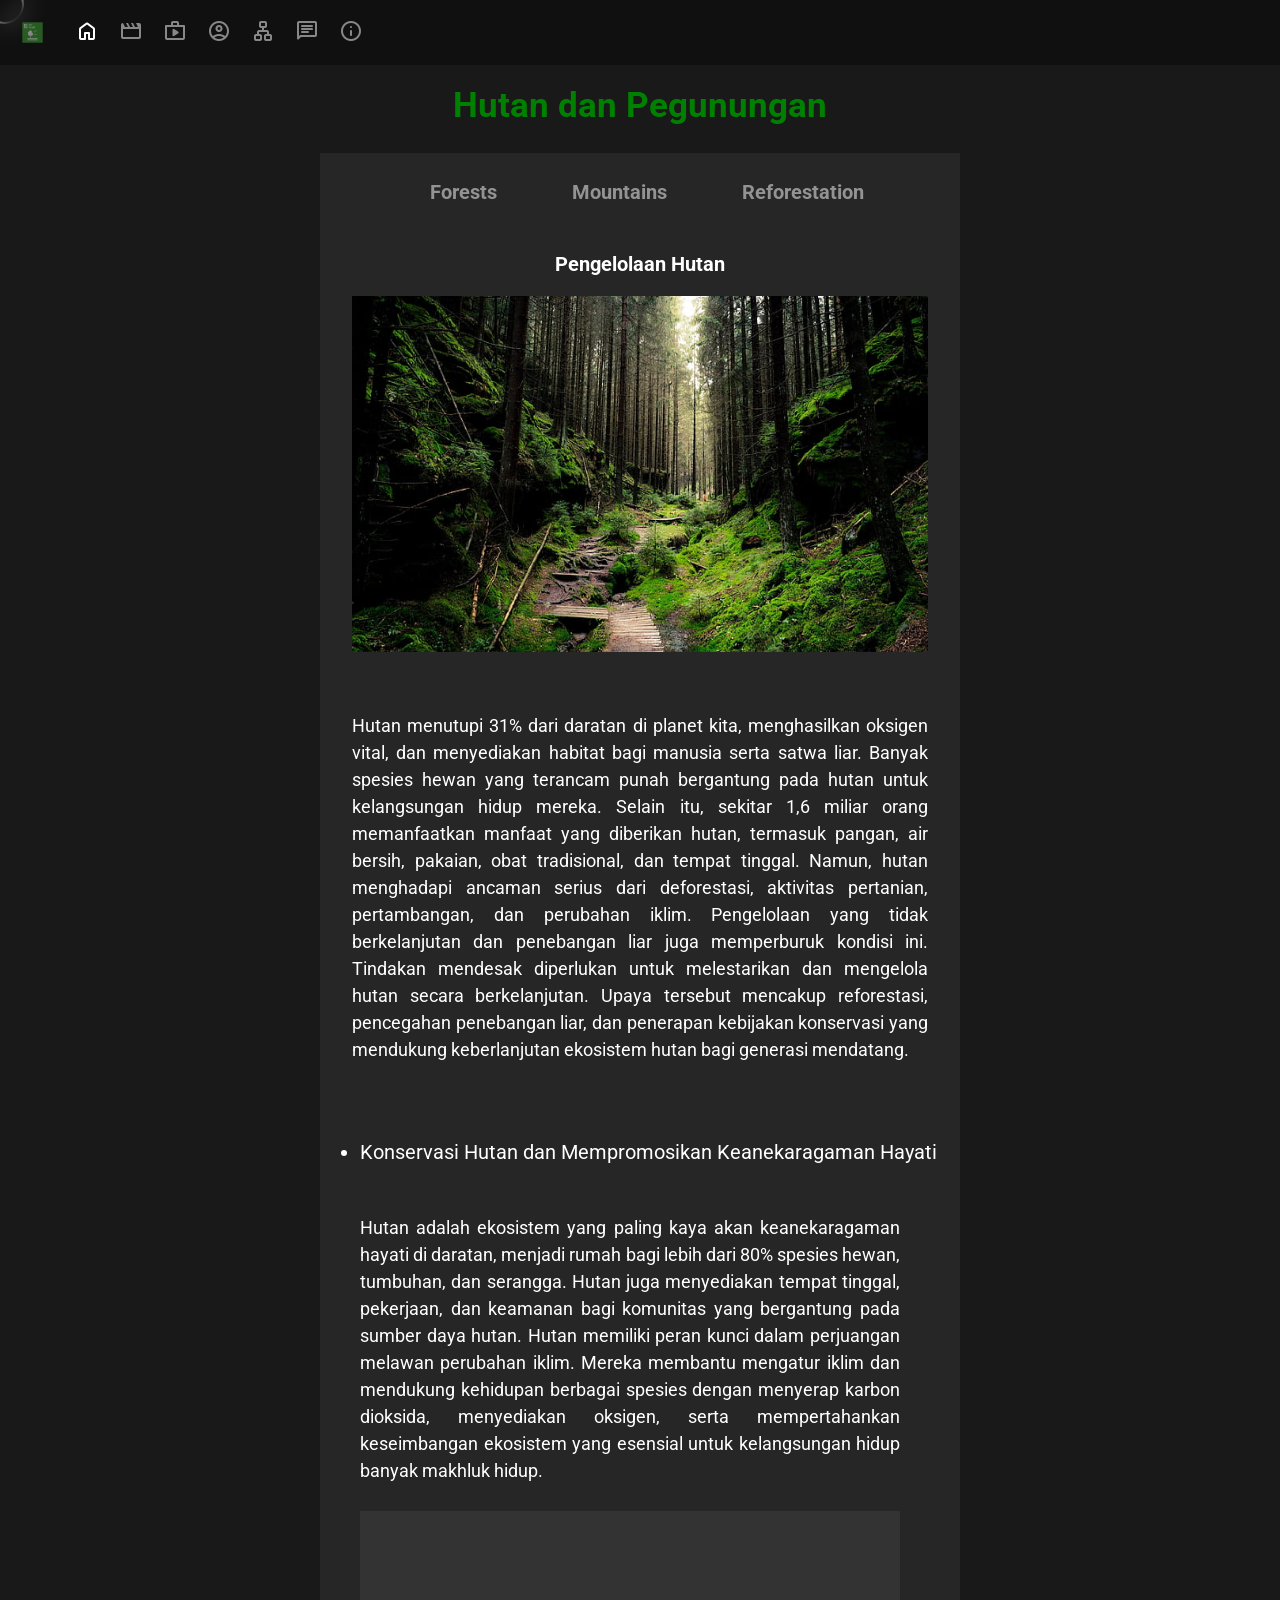
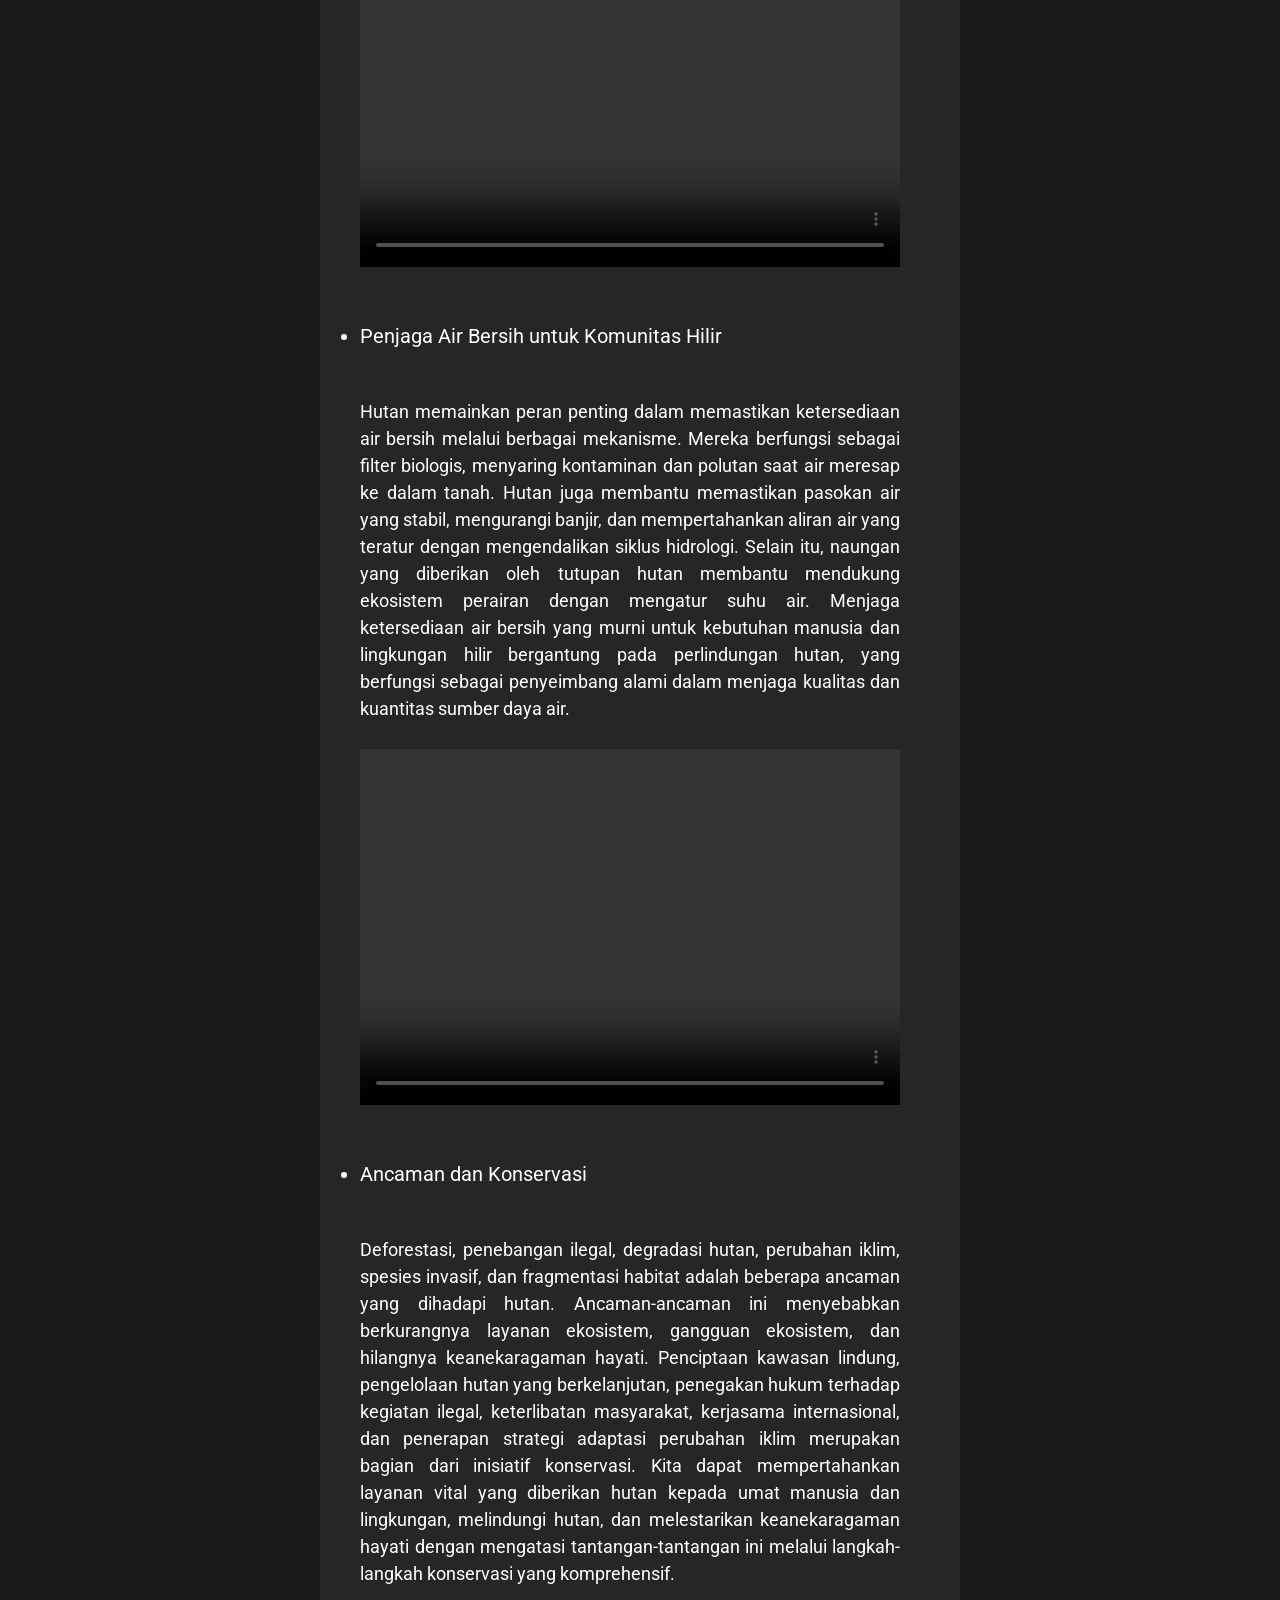
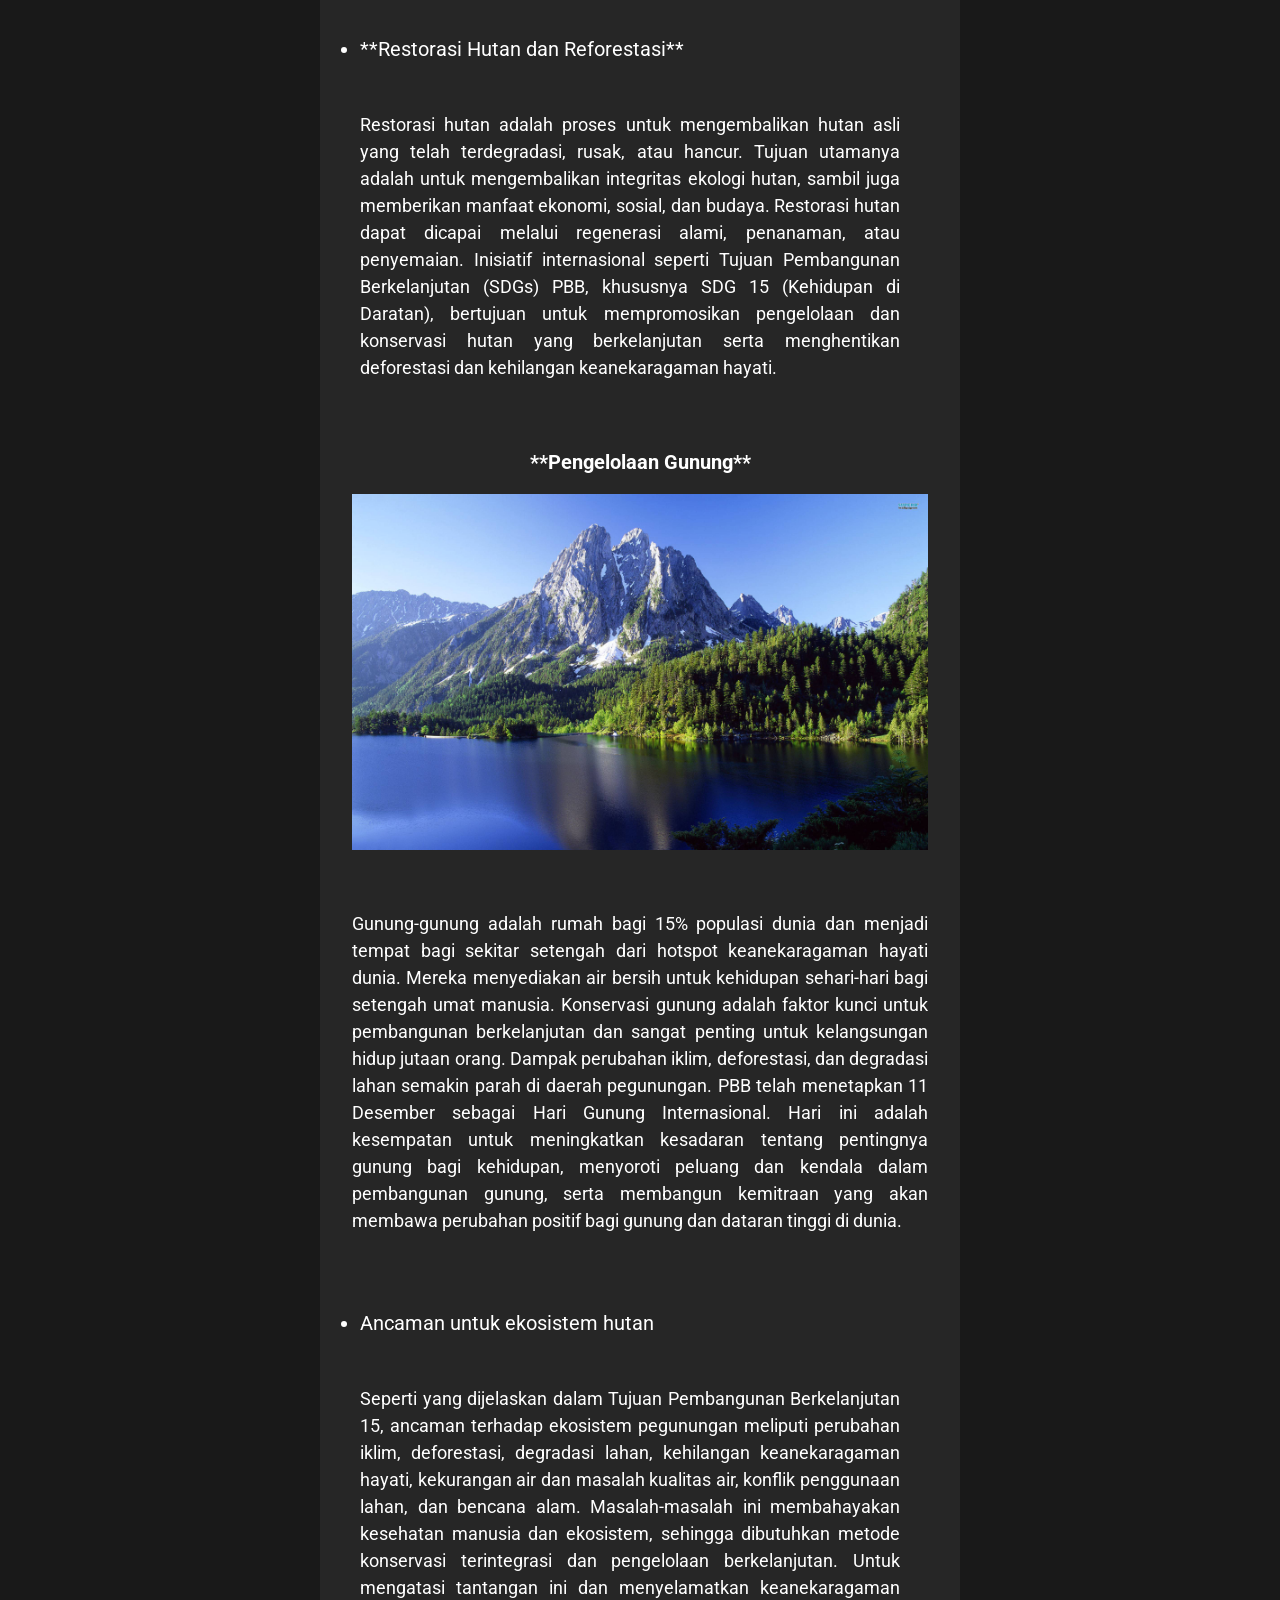
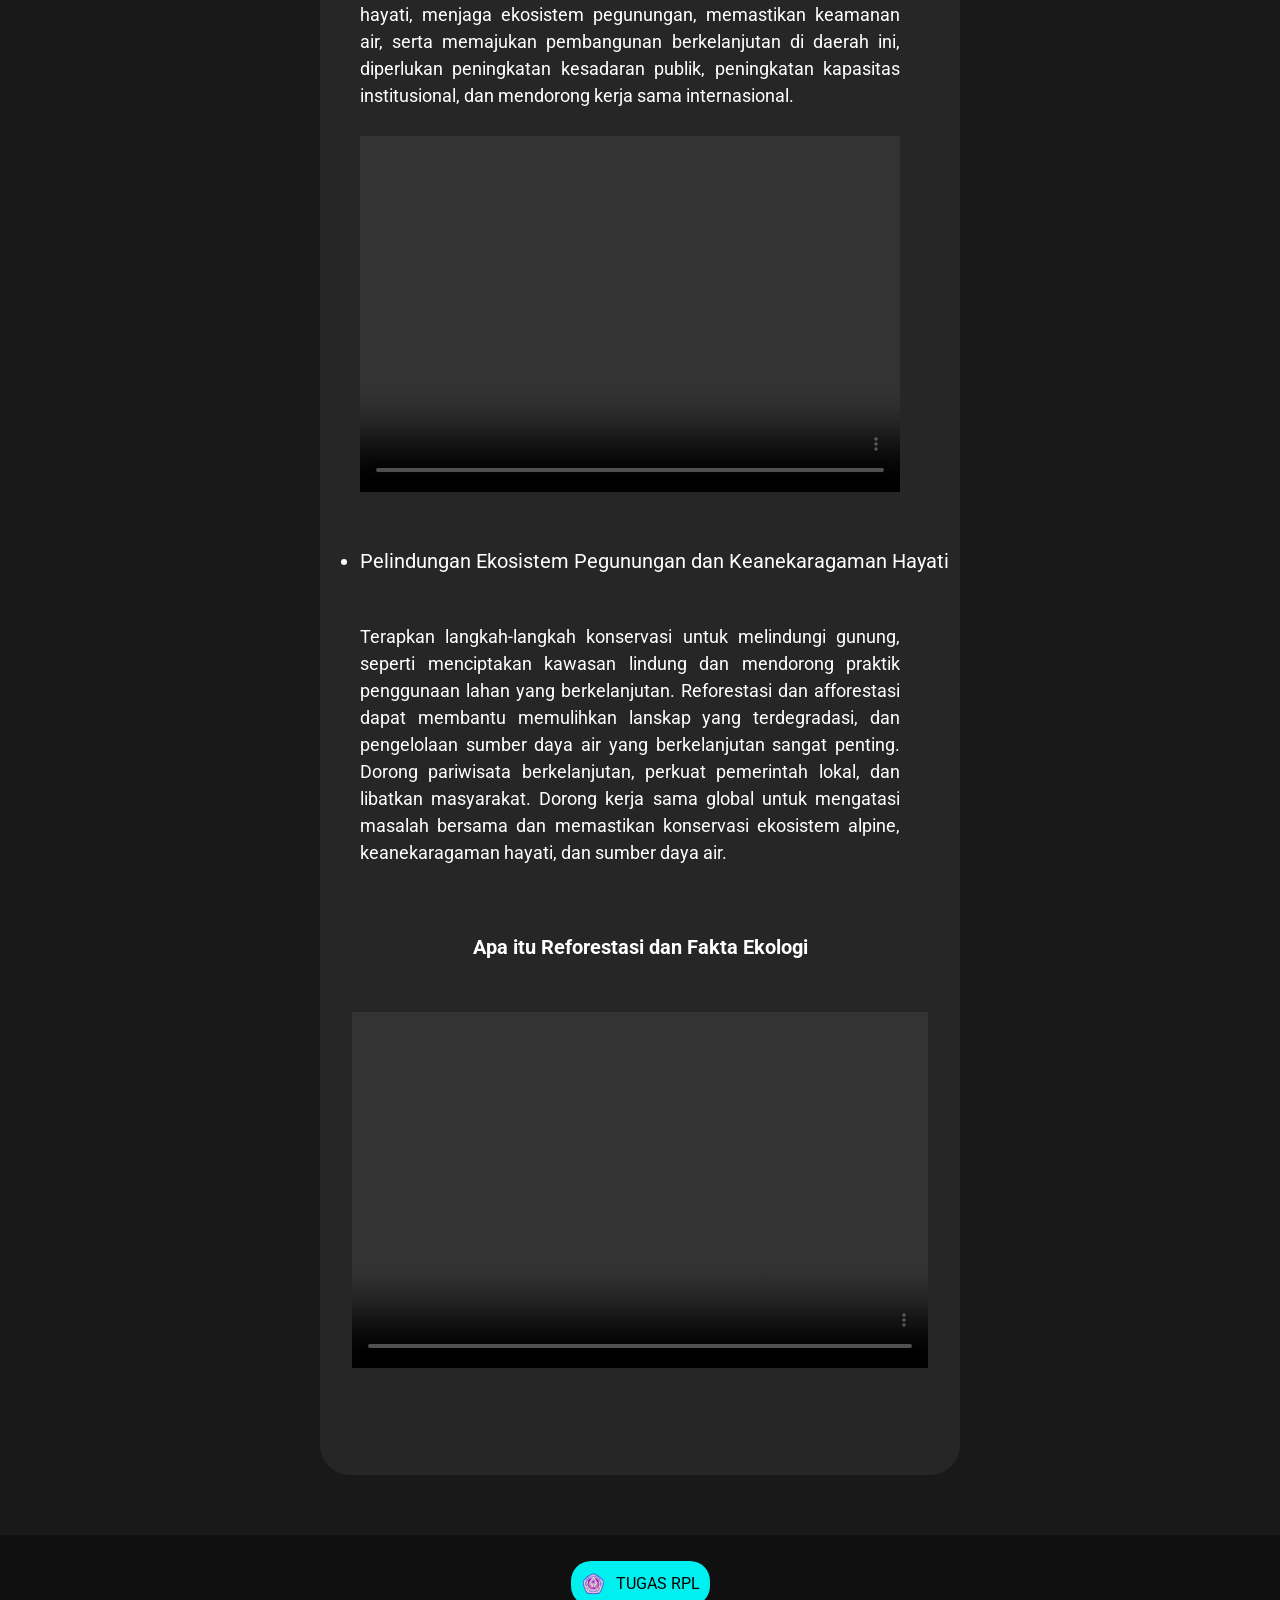
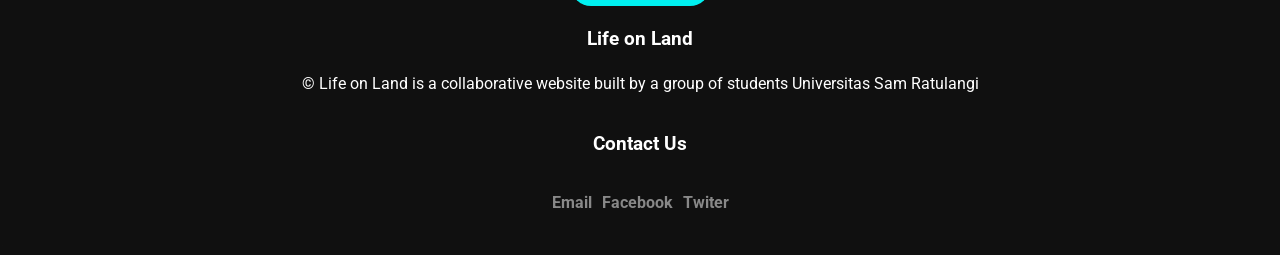
==== subpages/article1.html @ 478e80f1 "File" ====
<!DOCTYPE html>
<html lang="en">
<head>
    <meta charset="UTF-8">
    <meta name="viewport" content="width=device-width, initial-scale=1.0">
    <title>Hutan dan Gunung</title>
    <link rel="stylesheet" href="../css/article1.css"/>
    <link rel="stylesheet" href="../css/style.css"/>
    <link rel="stylesheet" href="../css/cursor.css"/>
    <!-- Fonts & Logos -->
    <link rel="preconnect" href="https://fonts.googleapis.com">
	<link rel="preconnect" href="https://fonts.gstatic.com" crossorigin>
	<link rel="stylesheet" href="https://fonts.googleapis.com/css2?family=Roboto:ital,wght@0,300;0,400;0,500;0,700;0,900;1,300;1,400;1,500;1,700;1,900&display=swap">
	<link rel="icon" type="image/svg" href="../resources/logos/favicon.svg">
	<link rel="stylesheet" href="https://fonts.googleapis.com/css2?family=Material+Symbols+Rounded:opsz,wght,FILL,GRAD@48,400,0,0">
</head>
<body>
    <!-- Navigation bar of the Document -->
    <nav>
        <ul id="navbar">
            <li id="logo" style="float:left"><a href="../index.html"><img src="../resources/logos/logo.svg" alt="logo"></a></li>
			<li><a href="../home.html" class="active"><span class="material-symbols-rounded">home</span><span class="nav__text">Home</span></a></li>
			<li><a href="../gallery.html"><span class="material-symbols-rounded">movie</span><span class="nav__text">Gallery</span></a></li>
			<li><a href="../shop.html"><span class="material-symbols-rounded">shop</span><span class="nav__text">Shop</span></a></li>
			<li><a href="../profile.html"><span class="material-symbols-rounded">account_circle</span><span class="nav__text">Profile</span></a></li>
			<li><a href="../sitemap.html"><span class="material-symbols-rounded">lan</span><span class="nav__text">Sitemap</span></a></li>
			<li><a href="../feedback.html"><span class="material-symbols-rounded">chat</span><span class="nav__text">Comments</span></a></li>
			<li><a href="../team.html"><span class="material-symbols-rounded">info</span><span class="nav__text">About Us</span></a></li>
        </ul>
    </nav>
    <div class="cursor rounded move" id="cursor"></div>  <!-- Cursor of the Document -->

    <!-- Main Content of the Document -->
    <section class="article1">
        <h1 class="title">Hutan dan Pegunungan</h1>
        <div class="details">
            <ol>
                <li class="navigation"><a href="#forest">Forests</a></li>
                <li class="navigation"><a href="#mountains">Mountains</a></li>
                <li class="navigation"><a href="#reforestation">Reforestation</a></li>
            </ol>

            <br><br><br><br><br><br>
            <h4 id="forest">Pengelolaan Hutan</h4>
            <img src="../resources/images/article1/forests.jpg" alt="forests" width="90%" height="356"/>
            <p class="title_intro">
                Hutan menutupi 31% dari daratan di planet kita, menghasilkan oksigen vital, dan menyediakan habitat bagi manusia serta satwa liar. Banyak spesies hewan yang terancam punah bergantung pada hutan untuk kelangsungan hidup mereka. Selain itu, sekitar 1,6 miliar orang memanfaatkan manfaat yang diberikan hutan, termasuk pangan, air bersih, pakaian, obat tradisional, dan tempat tinggal.

Namun, hutan menghadapi ancaman serius dari deforestasi, aktivitas pertanian, pertambangan, dan perubahan iklim. Pengelolaan yang tidak berkelanjutan dan penebangan liar juga memperburuk kondisi ini.

Tindakan mendesak diperlukan untuk melestarikan dan mengelola hutan secara berkelanjutan. Upaya tersebut mencakup reforestasi, pencegahan penebangan liar, dan penerapan kebijakan konservasi yang mendukung keberlanjutan ekosistem hutan bagi generasi mendatang.
            </p>
        </div>
        <div class="subtopics">
            <ul>
                <li>Konservasi Hutan dan Mempromosikan Keanekaragaman Hayati
                    <div>
                        <p class="intro"> 
                            Hutan adalah ekosistem yang paling kaya akan keanekaragaman hayati di daratan, menjadi rumah bagi lebih dari 80% spesies hewan, tumbuhan, dan serangga. Hutan juga menyediakan tempat tinggal, pekerjaan, dan keamanan bagi komunitas yang bergantung pada sumber daya hutan.

Hutan memiliki peran kunci dalam perjuangan melawan perubahan iklim. Mereka membantu mengatur iklim dan mendukung kehidupan berbagai spesies dengan menyerap karbon dioksida, menyediakan oksigen, serta mempertahankan keseimbangan ekosistem yang esensial untuk kelangsungan hidup banyak makhluk hidup.<br><br>
                            <video width="100%" height="356" controls>
                                <source src="../resources/videos/article1/vedio1.mp4" type="video/mp4">
                            </video> 
                        </p>
                    </div>
                </li>
                <li>Penjaga Air Bersih untuk Komunitas Hilir
                    <div>
                        <p class="intro">
                            Hutan memainkan peran penting dalam memastikan ketersediaan air bersih melalui berbagai mekanisme. Mereka berfungsi sebagai filter biologis, menyaring kontaminan dan polutan saat air meresap ke dalam tanah. Hutan juga membantu memastikan pasokan air yang stabil, mengurangi banjir, dan mempertahankan aliran air yang teratur dengan mengendalikan siklus hidrologi.

                            Selain itu, naungan yang diberikan oleh tutupan hutan membantu mendukung ekosistem perairan dengan mengatur suhu air. Menjaga ketersediaan air bersih yang murni untuk kebutuhan manusia dan lingkungan hilir bergantung pada perlindungan hutan, yang berfungsi sebagai penyeimbang alami dalam menjaga kualitas dan kuantitas sumber daya air.
                        <br><br>
                            <video width="100%" height="356" controls>
                                <source src="../resources/videos/article1/vedio4.mp4" type="video/mp4">
                            </video> 
                        </p>
                    </div>
                </li>
                <li>Ancaman dan Konservasi
                    <div>
                        <p class="intro">
                            Deforestasi, penebangan ilegal, degradasi hutan, perubahan iklim, spesies invasif, dan fragmentasi habitat adalah beberapa ancaman yang dihadapi hutan.  
                            Ancaman-ancaman ini menyebabkan berkurangnya layanan ekosistem, gangguan ekosistem, dan hilangnya keanekaragaman hayati.  
                            Penciptaan kawasan lindung, pengelolaan hutan yang berkelanjutan, penegakan hukum terhadap kegiatan ilegal, keterlibatan masyarakat, kerjasama internasional, dan penerapan strategi adaptasi perubahan iklim merupakan bagian dari inisiatif konservasi.  
                            Kita dapat mempertahankan layanan vital yang diberikan hutan kepada umat manusia dan lingkungan, melindungi hutan, dan melestarikan keanekaragaman hayati dengan mengatasi tantangan-tantangan ini melalui langkah-langkah konservasi yang komprehensif.
                    </div>
                </li>
                <li>**Restorasi Hutan dan Reforestasi**
                    <div>
                        <p class="intro">
                            Restorasi hutan adalah proses untuk mengembalikan hutan asli yang telah terdegradasi, rusak, atau hancur.  
Tujuan utamanya adalah untuk mengembalikan integritas ekologi hutan, sambil juga memberikan manfaat ekonomi, sosial, dan budaya.  
Restorasi hutan dapat dicapai melalui regenerasi alami, penanaman, atau penyemaian.  
Inisiatif internasional seperti Tujuan Pembangunan Berkelanjutan (SDGs) PBB, khususnya SDG 15 (Kehidupan di Daratan), bertujuan untuk mempromosikan pengelolaan dan konservasi hutan yang berkelanjutan serta menghentikan deforestasi dan kehilangan keanekaragaman hayati.
                        </p>
                    </div>
                </li>
            </ul>
        </div>

        <div class="details">
            <h4 id="mountains">**Pengelolaan Gunung**  </h4>
            <img src="../resources/images/article1/mountains.jpg" alt="forests" width="90%" height="356"/>
            <p class="title_intro">
                Gunung-gunung adalah rumah bagi 15% populasi dunia dan menjadi tempat bagi sekitar setengah dari hotspot keanekaragaman hayati dunia.  
Mereka menyediakan air bersih untuk kehidupan sehari-hari bagi setengah umat manusia.  
Konservasi gunung adalah faktor kunci untuk pembangunan berkelanjutan dan sangat penting untuk kelangsungan hidup jutaan orang.  
Dampak perubahan iklim, deforestasi, dan degradasi lahan semakin parah di daerah pegunungan.  
PBB telah menetapkan 11 Desember sebagai Hari Gunung Internasional.  
Hari ini adalah kesempatan untuk meningkatkan kesadaran tentang pentingnya gunung bagi kehidupan, menyoroti peluang dan kendala dalam pembangunan gunung, serta membangun kemitraan yang akan membawa perubahan positif bagi gunung dan dataran tinggi di dunia. </p>
        </div>
        <div class="subtopics">
            <ul>
                <li>Ancaman untuk ekosistem hutan
                    <div>
                        <p class="intro">
                            Seperti yang dijelaskan dalam Tujuan Pembangunan Berkelanjutan 15, ancaman terhadap ekosistem pegunungan meliputi perubahan iklim, deforestasi, degradasi lahan, kehilangan keanekaragaman hayati, kekurangan air dan masalah kualitas air, konflik penggunaan lahan, dan bencana alam.  
Masalah-masalah ini membahayakan kesehatan manusia dan ekosistem, sehingga dibutuhkan metode konservasi terintegrasi dan pengelolaan berkelanjutan. Untuk mengatasi tantangan ini dan menyelamatkan keanekaragaman hayati, menjaga ekosistem pegunungan, memastikan keamanan air, serta memajukan pembangunan berkelanjutan di daerah ini, diperlukan peningkatan kesadaran publik, peningkatan kapasitas institusional, dan mendorong kerja sama internasional.<br><br>
                            <video width="100%" height="356" controls>
                                <source src="../resources/videos/article1/vedio2.mp4" type="video/mp4">
                            </video>    
                        </p>
                    </div>
                </li>
                <li>Pelindungan Ekosistem Pegunungan dan Keanekaragaman Hayati
                    <div>
                        <p class="intro">
                            Terapkan langkah-langkah konservasi untuk melindungi gunung, seperti menciptakan kawasan lindung dan mendorong praktik penggunaan lahan yang berkelanjutan.  
Reforestasi dan afforestasi dapat membantu memulihkan lanskap yang terdegradasi, dan pengelolaan sumber daya air yang berkelanjutan sangat penting.  
Dorong pariwisata berkelanjutan, perkuat pemerintah lokal, dan libatkan masyarakat.  
Dorong kerja sama global untuk mengatasi masalah bersama dan memastikan konservasi ekosistem alpine, keanekaragaman hayati, dan sumber daya air.
                        </p>
                    </div>
                </li>
            </ul>
        </div>

        <div class="details">
            <h4 id="reforestation">Apa itu Reforestasi dan Fakta Ekologi</h4>
            <p class="title_intro">
                <video width="100%" height="356" controls>
                    <source src="../resources/videos/article1/vedio3.mp4" type="video/mp4">
                </video>   
            </p>
        </div>
    </section>


    <!-- Footer Section of the Document -->
	<div id="footer">
		<div class="footer__container">
			<div class="animate" id="dev">
				<a href="lashen-info.html"><img src="../resources/images/developers/Univ.png" alt="Lashen Martino"><span>TUGAS RPL</span></a>
			</div>
			<div class="footer__container__left">
				<h3>Life on Land</h3>
				<p>&copy; Life on Land is a collaborative website built by a group of students Universitas Sam Ratulangi</p>
			</div>
			<div class="footer__container__right">
				<h3>Contact Us</h3>
				<ul>
					<li><a href="mailto:kelompokrpl@gmail.com">Email</a></li>
                    <li><a href="https://www.facebook.com">Facebook</a></li>
                    <li><a href="https://twitter.com">Twiter</a></li>
				</ul>
			</div>
		</div>
	</div>

    <!-- JavaScript files -->
    <script src="../js/cursor.js"></script>
    
</body>
</html>
---- css/article1.css ----
.article1 {
    display: flex;
    flex-direction: column;
    align-items: center;
    justify-content: center;  
    width: 50%;
    margin: 60px auto;
    padding-bottom: 40px;
    background-color: var(--theme-table);
    border-radius: 30px;
    color: var(--theme-green);
}

.title {
    text-align: center;
    width: 100%;
    padding: 20px 0;
    margin: 0;
    color: var(--theme-green);
    background-color: var(--theme-bg);
    font-size: 35px;
}

.navigation{
    display: inline;
    text-align: center;
    margin-left: 65px;
}

.details {
    width: 100%;
    text-align: center;
    color: var(--theme-white);
    font-size: 20px;
    line-height: 0.5;
}

div.subtopics {
    width: 100%;
    margin: 0;
    font-size: 17px;
    line-height: 1.2;
    color: var(--theme-white);
}

.title_intro {
    width: 90%;
    margin: 60px auto;
    font-size: 18px;
    line-height: 1.5;
    text-align: justify;
    color: var(--theme-white);
}

.intro {
    width: 90%;
    margin: 50px 0;
    font-size: 18px;
    line-height: 1.5;
    text-align: justify;
    color: var(--theme-white);
}

.intro p {
    width: 90%;
    margin: 20px auto;
    font-size: 18px;
    line-height: 1.5;
    text-align: justify;
    color: var(--theme-white);
}

.subtopics ul li {
    color: var(--theme-white);
    width: 100%;
    padding: 0;
    font-size: 20px;
}

.subtopics ul li a {
    width: 100%;
    padding: 0 !important;
    margin: 0 !important;
    display: flex;
    align-items: start;  /* aligns the text to the left */
    justify-content: start;
}

/* Responsive Media Queries */
/* For screens smaller than 1200px */
@media screen and (max-width: 1200px) {
    .article1 {
        width: 70%;
        margin: 50px auto;
    }
    .title {
        font-size: 30px;
    }
    .details {
        font-size: 18px;
    }
    .subtopics {
        font-size: 15px;
    }
    .title_intro,
    .intro,
    .intro p {
        width: 100%;
        margin: 30px auto;
        font-size: 16px;
    }
    .subtopics ul li {
        font-size: 16px;
    }
}

/* For screens smaller than 768px */
@media screen and (max-width: 768px) {
    .article1 {
        width: 90%;
        margin: 30px auto;
    }
    .title {
        font-size: 30px;
    }
    .navigation {
        margin-left: 0;
    }
    .details {
        font-size: 18px;
    }
    .subtopics {
        font-size: 15px;
    }
    .title_intro,
    .intro,
    .intro p {
        width: 100%;
        margin: 30px auto;
        font-size: 16px;
    }
    .subtopics ul li {
        font-size: 16px;
    }
}

/* For screens smaller than 480px */
@media screen and (max-width: 480px) {
    .title {
        font-size: 25px;
    }
    .details {
        font-size: 16px;
    }
    .subtopics {
        font-size: 14px;
    }
    .title_intro,
    .intro,
    .intro p {
        font-size: 14px;
    }
    .subtopics ul li {
        font-size: 14px;
    }
}
---- css/style.css ----
/* This is the main CSS file for the website includes all styles. Use this file for your web pages. */
/* Created by Lashen Martino (Student 2) */


/* CSS variables for the theme */
:root{
  --theme-bg: #191919; /* Background theme: use like --> color: var(--theme-bg); */
  --theme-maroon: #800000; /* Maroon color theme: use like --> color: var(--theme-maroon); */
  --theme-white: #fff; /* Text theme: use like --> color: var(--theme-white); */
  --theme-black: #000; /* Black color theme: use like --> color: var(--theme-black);*/
  --theme-table: #262626; /* Color theme for table / containeer box backgrounds: use like --> color: var(--theme-table); */
  --theme-grey: #808080; /* Grey color theme: use like --> color: var(--theme-grey); */
  --theme-green:#008000; /* Primary Green color theme: use like --> color: var(--theme-green); */
  --them-light-green: #088178; /* Light Green color theme -- use for buttons and border: use like -> color: var(--theme-light-green); */
  --theme-bg-trans: #00000055; /* with transparency: use like --> color: var(--theme-bg-trans); */
  --theme-blur:10px; /* use like -> backdrop-filter: blur(var(--theme-blur)); */
  --theme-shadow: 0 0 10px 0 rgba(0,0,0,0.5); /* use like -> box-shadow: var(--theme-shadow); */
}

/* Use theses fonts in your pages */
/*
  font-family: 'Roboto','Segoe UI', 'Helvetica Neue', 'Arial', 'sans-serif';
  font-family: 'Times New Roman', Times, serif;
  font-family: 'Roboto','Segoe UI', 'Helvetica Neue', 'Arial', 'sans-serif'; 
  font-family: 'poppins', 'sans-serif';
*/ 
  
/* Global styles */
body{
  background-color: var(--theme-bg);
  color: var(--theme-white);
  font-family: 'Roboto','Segoe UI', 'Helvetica Neue', 'Arial', 'sans-serif';
  font-size: 1rem;  /* 1rem == 16px , rem -> one root em unit */
  line-height: 1.5;
  margin: 0;  /* Remove the default margin */
  padding: 0;  /* Remove the default padding */
}
  
  /* navigation bar */
  #navbar {
    list-style-type: none;  /* Remove the bullets */
    padding: 5px 0px;
    margin: 0;
    overflow: hidden;  /* Hide the scrollbar */
    width: 100%;
    background-color: var(--theme-bg-trans);
    backdrop-filter: blur(var(--theme-blur));
    position: fixed;  /* Fixed position on the top of the page */
    top: 0;  /* Set the top position to 0 */
    z-index: 100000;  /* Set the z-index to the top */
  }
  
  #logo{
  width: 65px;
  top: 0 !important;
  left: 0 !important;
  }
  
  #logo a{
  padding: 10px 0 !important;
  width: 50% !important;
  margin: 0 0 0 15px !important;
  }
  
#navbar img{
  width: 35px;
  height: 35px;
}  

/* Navigation bar styles */
li { 
  float: left;
}
  
li a {
  display: flex;
  flex-direction: row;
  justify-content: center;
  width: 110px;
  color: var(--theme-white);
  opacity: 0.5;  /* This makes the element 50% transparent */
  text-align: center;
  padding: 14px 5px;
  text-decoration: none;
  font-weight: bold;
  margin: 0px 5px 0px 5px;
  border-radius: 10px;
}
  
li a span{
  margin: auto 5px;  /* Align the text in the center */
}
  
li a:hover {
  opacity: 1;  /* This makes the element 100% opaque */
  transition: all 0.3s ease-in-out;
}

/* transition: all 0.3s ease-in-out; 
means that any change in CSS properties for the element will be smoothly transitioned over a period of 0.3 seconds using an ease-in-out timing function.
Reference: https://developer.mozilla.org/en-US/docs/Web/CSS/transition */
 
.active {
  opacity: 1;
}
  
  
li select{
  width: 100px;
  height: 30px;
  margin: 10px 20px;
  text-align: center;
  border-radius: 10px;
  border: #fff 3px solid;
  background-color: var(--theme-bg);
  color: var(--theme-white);
  font-size: 1rem;
  font-weight: 600;
  cursor: pointer;
}
     

.container{
  width: 34%;
  height: 100%;
  display: flex;
  flex-direction: column;  /* Align the content in a column */
  align-items: center;
  margin: 3rem auto;
  font-size: 1.2rem;
  line-height: 1.75;
}

  /* Footer */
  #footer{
    align-items: center;
    justify-content: center;
    text-align: center;
    z-index: 1; 
    margin: 0;
    padding: 2% 0;
    position: relative;  /* Position relative to the parent element */
    bottom: 0;
    width: 100%;
    height:100%;
    background-color: var(--theme-bg-trans);
    backdrop-filter: blur(5px);
  }
  
  #footer ul{
    list-style-type: none;  /* Remove the bullets */
    padding: 0;
    margin: 0;
    display: flex;
    flex-direction: row;  /* Align the content in a row */
    align-items: center;  /* Align the content in the center */
    justify-content: center;
  }
  
  .footer__container{
    width: 100%;
    height: 100%;
    display: flex;
    flex-direction: column;  /* Align the content in a column */
    align-items: center;
  }
  
  /* Contributor button */
  #dev{
    padding: 10px;
    border-radius: 20px;
    background-color: #00f0f0;
    cursor: pointer;
    transition: all 0.3s ease-in-out;  /* Smooth transition */
  }
  
  #dev img{
    width: 25px;
    height: 25px;
    margin-right: 10px;
    border-radius: 100%;
  }
  
  #dev a{
    text-decoration: none;   /* Remove the underline */
    color: var(--theme-black);
    align-items: center;
    justify-content: center;
    display: flex;
    flex-direction: row;  /* Align the text and image in a row */
  }
  
  #dev:hover{
    scale: 1.1 !important;  /* Increase the size of the button */
  }
  
    /* media query for responsive design */
    @media only screen and (max-width: 1500px) {
      .nav__text{
        display: none;
      }
      li a {
        width:fit-content;
        margin: 0 auto;
        justify-content: space-between;
      }
      li{
        justify-content: space-between;
        width: fit-content;
        margin: 0 auto;
      }
      #theme-selector{
        width:20px;
      }
    }

  @media only screen and (max-width: 1150px) {
    .nav__text{
      display: none;
    }
    li a {
      width:fit-content;
      margin: 0 auto;
      justify-content: space-between;
    }
    li{
      justify-content: space-between;
      width: fit-content;
      margin: 0 auto;
    }
    #theme-selector{
      width:20px;
    }
  }
  

  @media only screen and (max-width: 800px) {
    .nav__text{
      display: none;
    }
    li a {
      width:fit-content;
      margin: 0 auto;
      justify-content: space-between;
    }
    li{
      justify-content: space-between;
      width: fit-content;
      margin: 0 auto;
    }
    #theme-selector{
      width:20px;
    }
  }

  @media only screen and (max-width: 700px) {
    .nav__text{
      display: none;
    }
    li a {
      width:fit-content;
      margin: 0 auto;
      justify-content: space-between;
    }
    li{
      justify-content: space-between;
      width: fit-content;
      margin: 0 auto;
    }
    #theme-selector{
      width:20px;
    }
  }

  @media only screen and (max-width: 450px) {
    .nav__text{
      display: none;
    }
    li a {
      margin: 0 auto;
      width: 25px;
      padding: 14px 5px;
    }
    li{
      margin: 0 auto;
      padding: 0;
    }
    #theme-selector{
      width:20px;
      display: none;
    }
    .material-symbols-rounded{
      padding: 0;
      margin: 0;
    }
  }
  

  @media only screen and (max-width: 325px) {  
    .nav__text{
      display: none;
    }
    li a {
      margin: 0 auto;
      width: 25px;
      padding: 14px 5px;
    }
    li{
      margin: 0 auto;
      padding: 0;
    }
    #navbar img{
      display: none;
    }
    .material-symbols-rounded{
      padding: 0;
      margin: 0;
    }
  }
---- css/cursor.css ----
body{
  cursor:none
}
  
.rounded{
  position: fixed;
  top: -15px;
  left: -15px;
  width: 35px;
  height: 35px;
  border: 2px solid #fff;
  border-radius: 50%;
  pointer-events: none;
  z-index: 1;
}

.cursor-hover{
  height: 100px;
  width: 100px;
  top: -50px;
  left: -50px;
  border: 2px solid var(--theme-green);
}
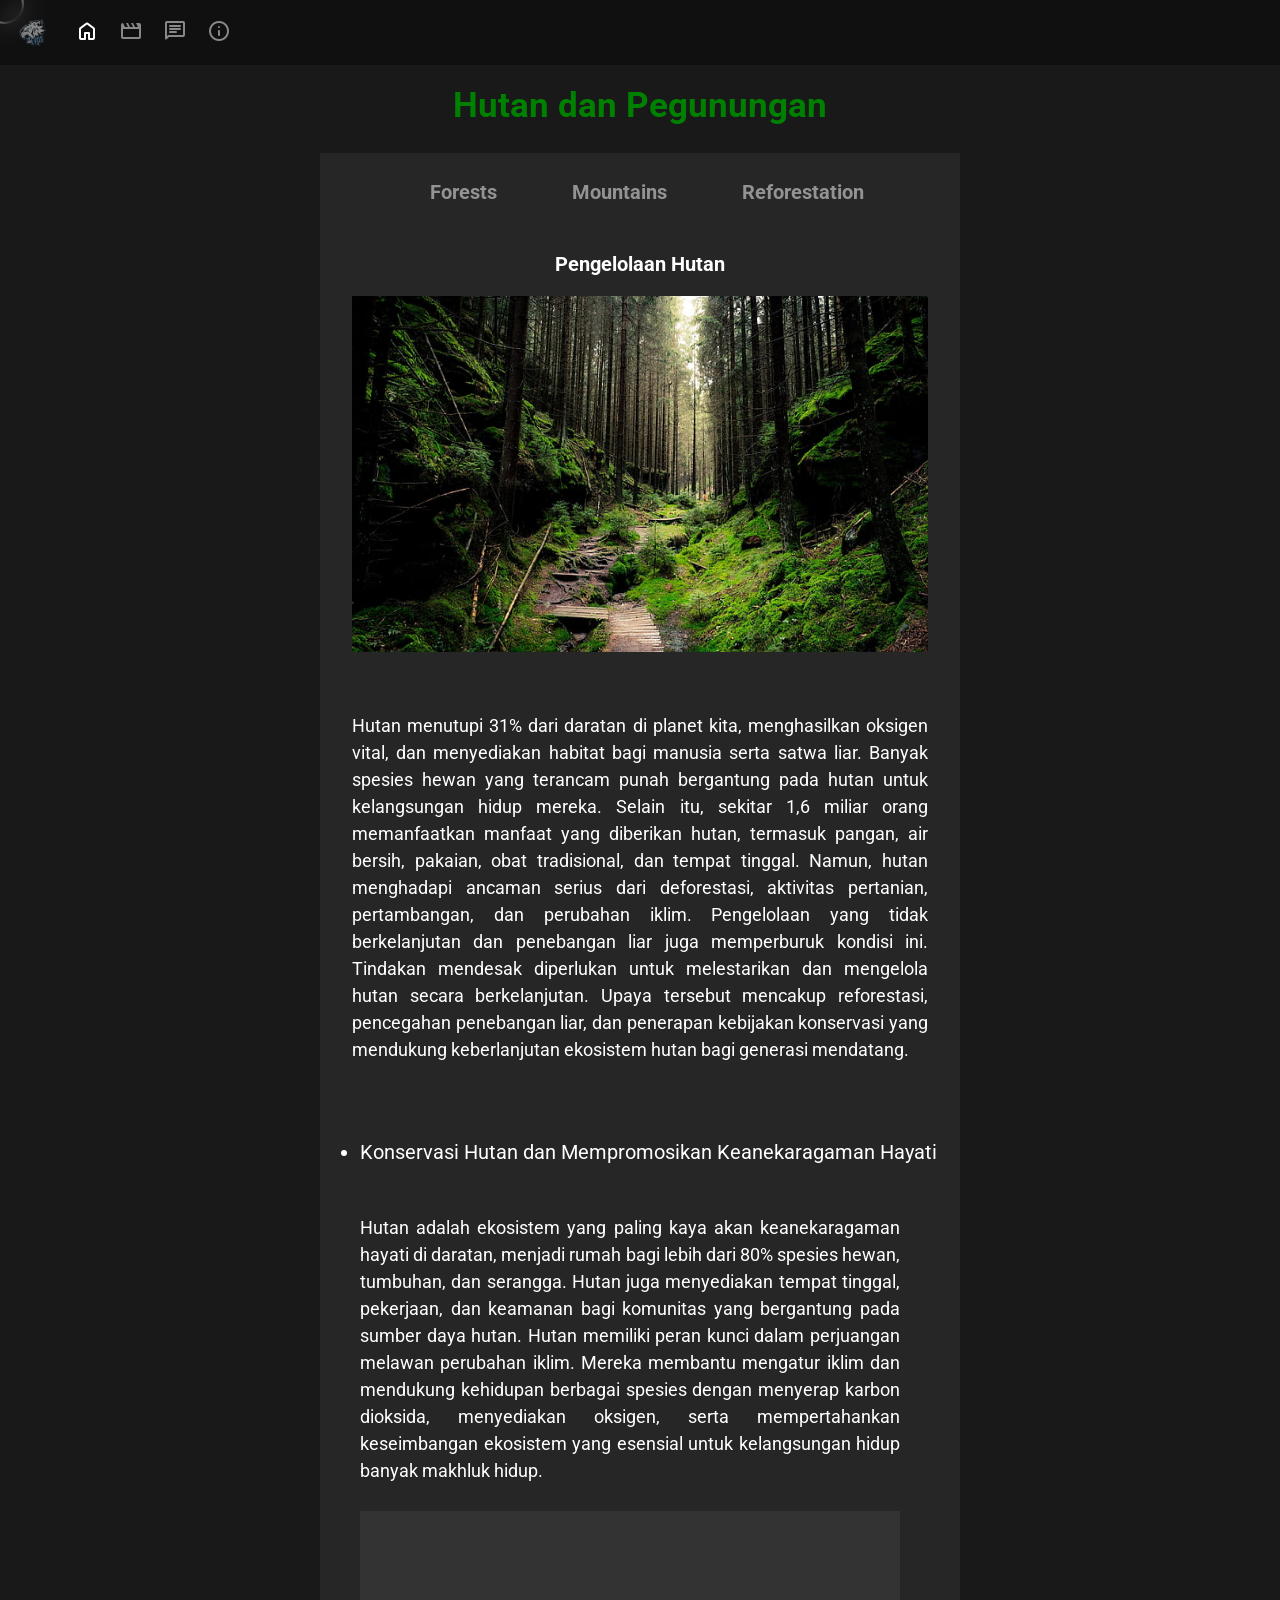
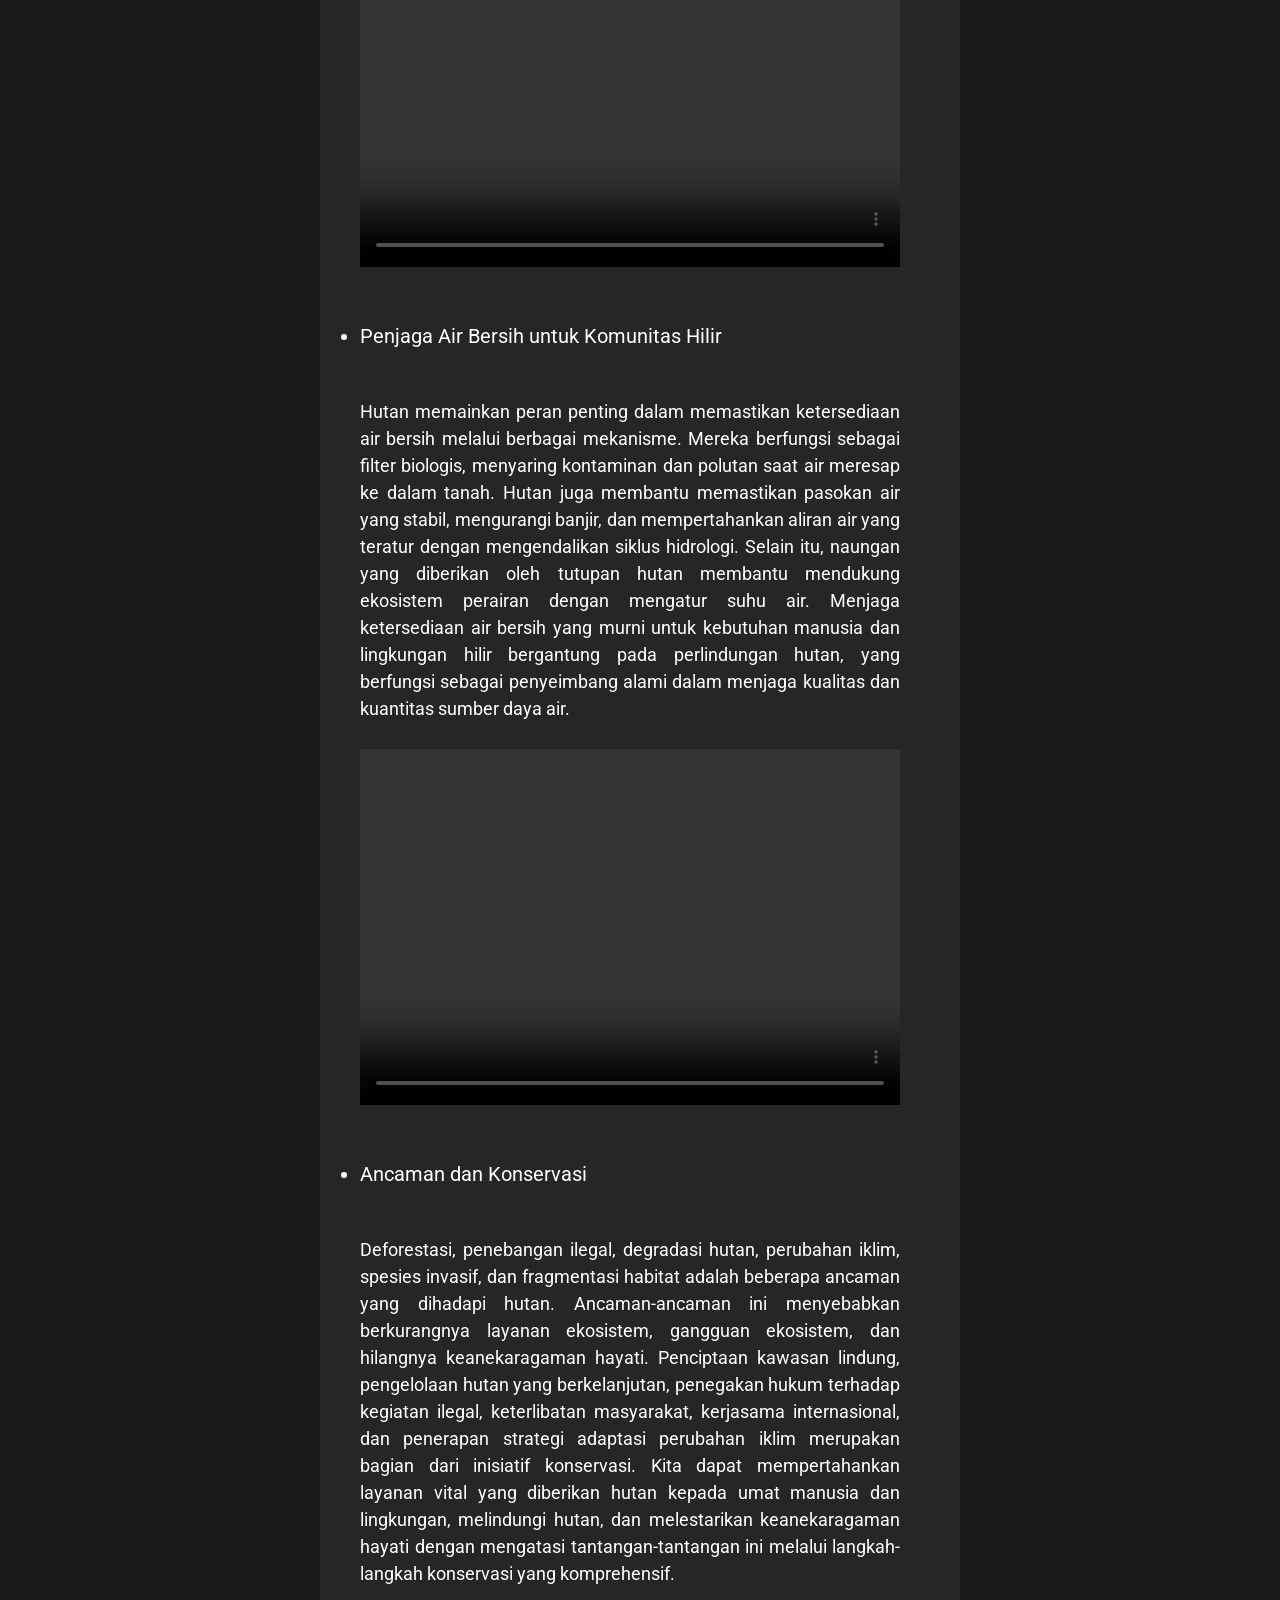
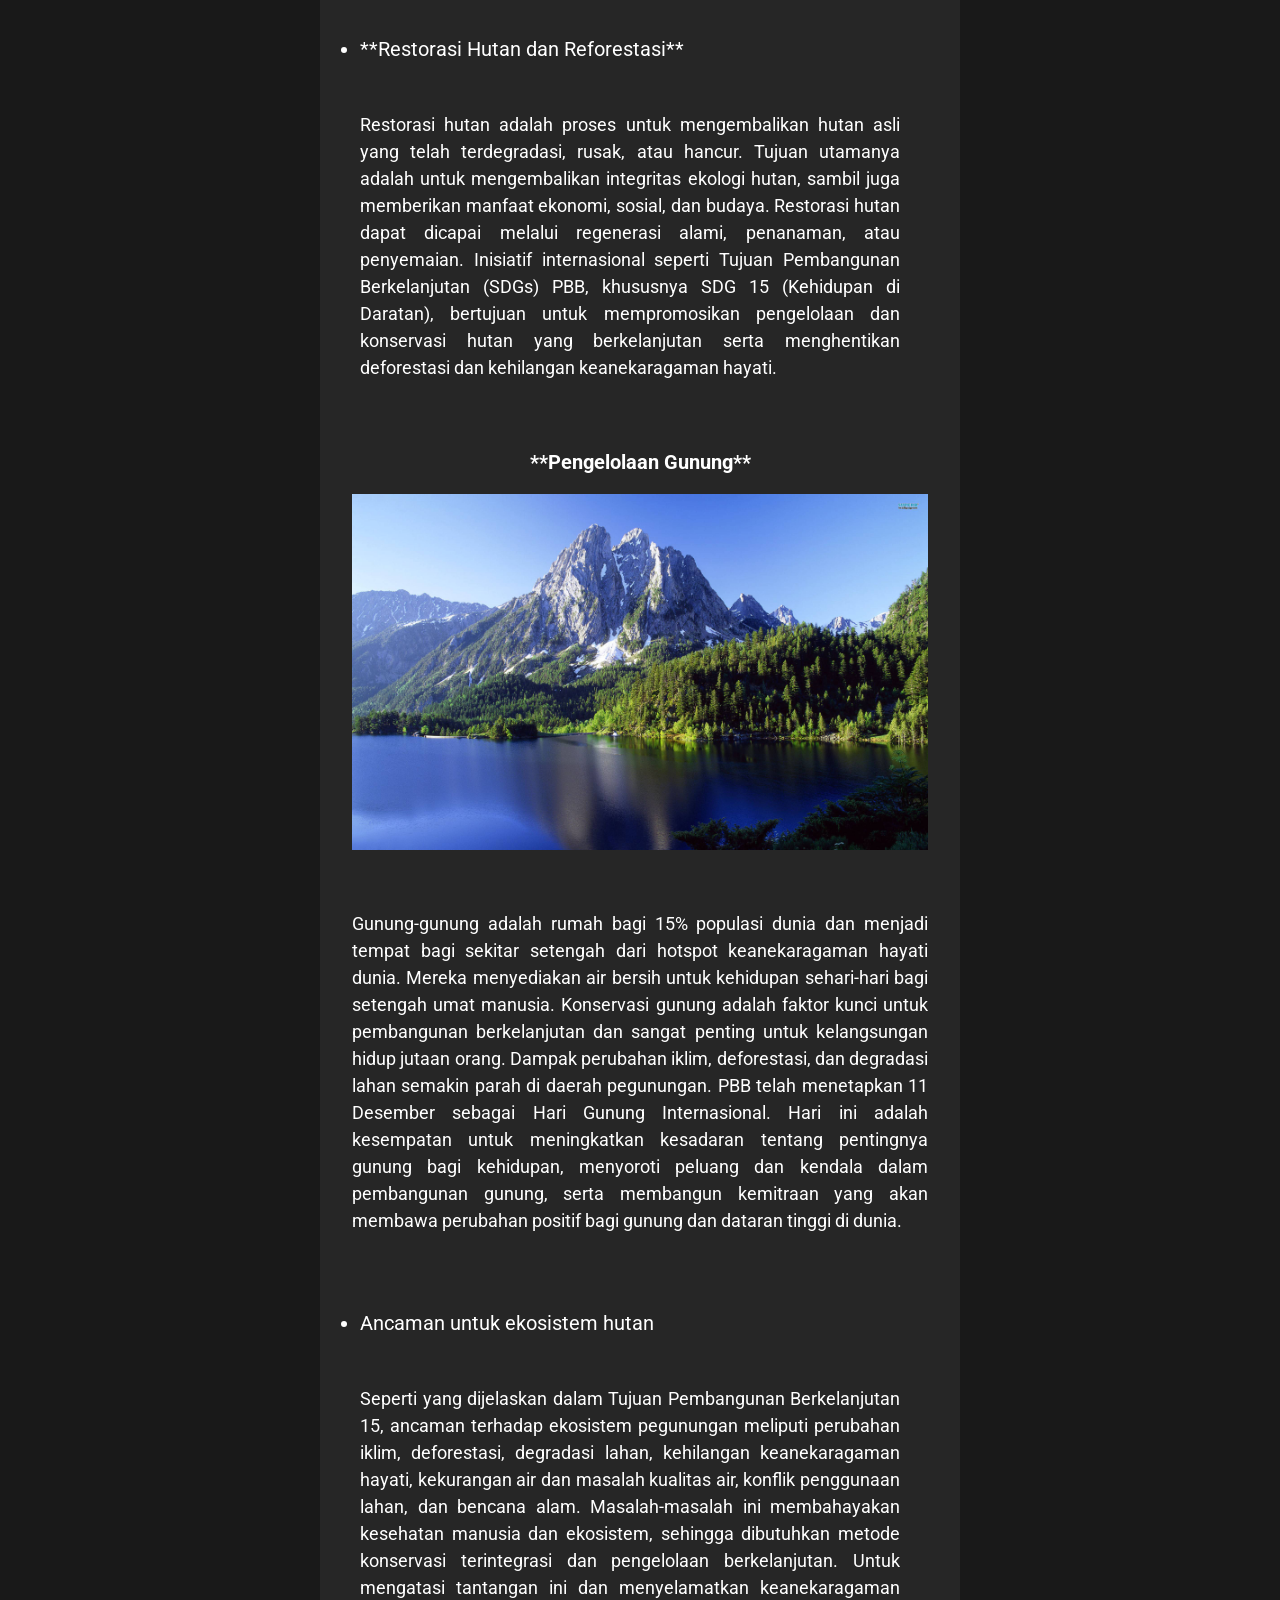
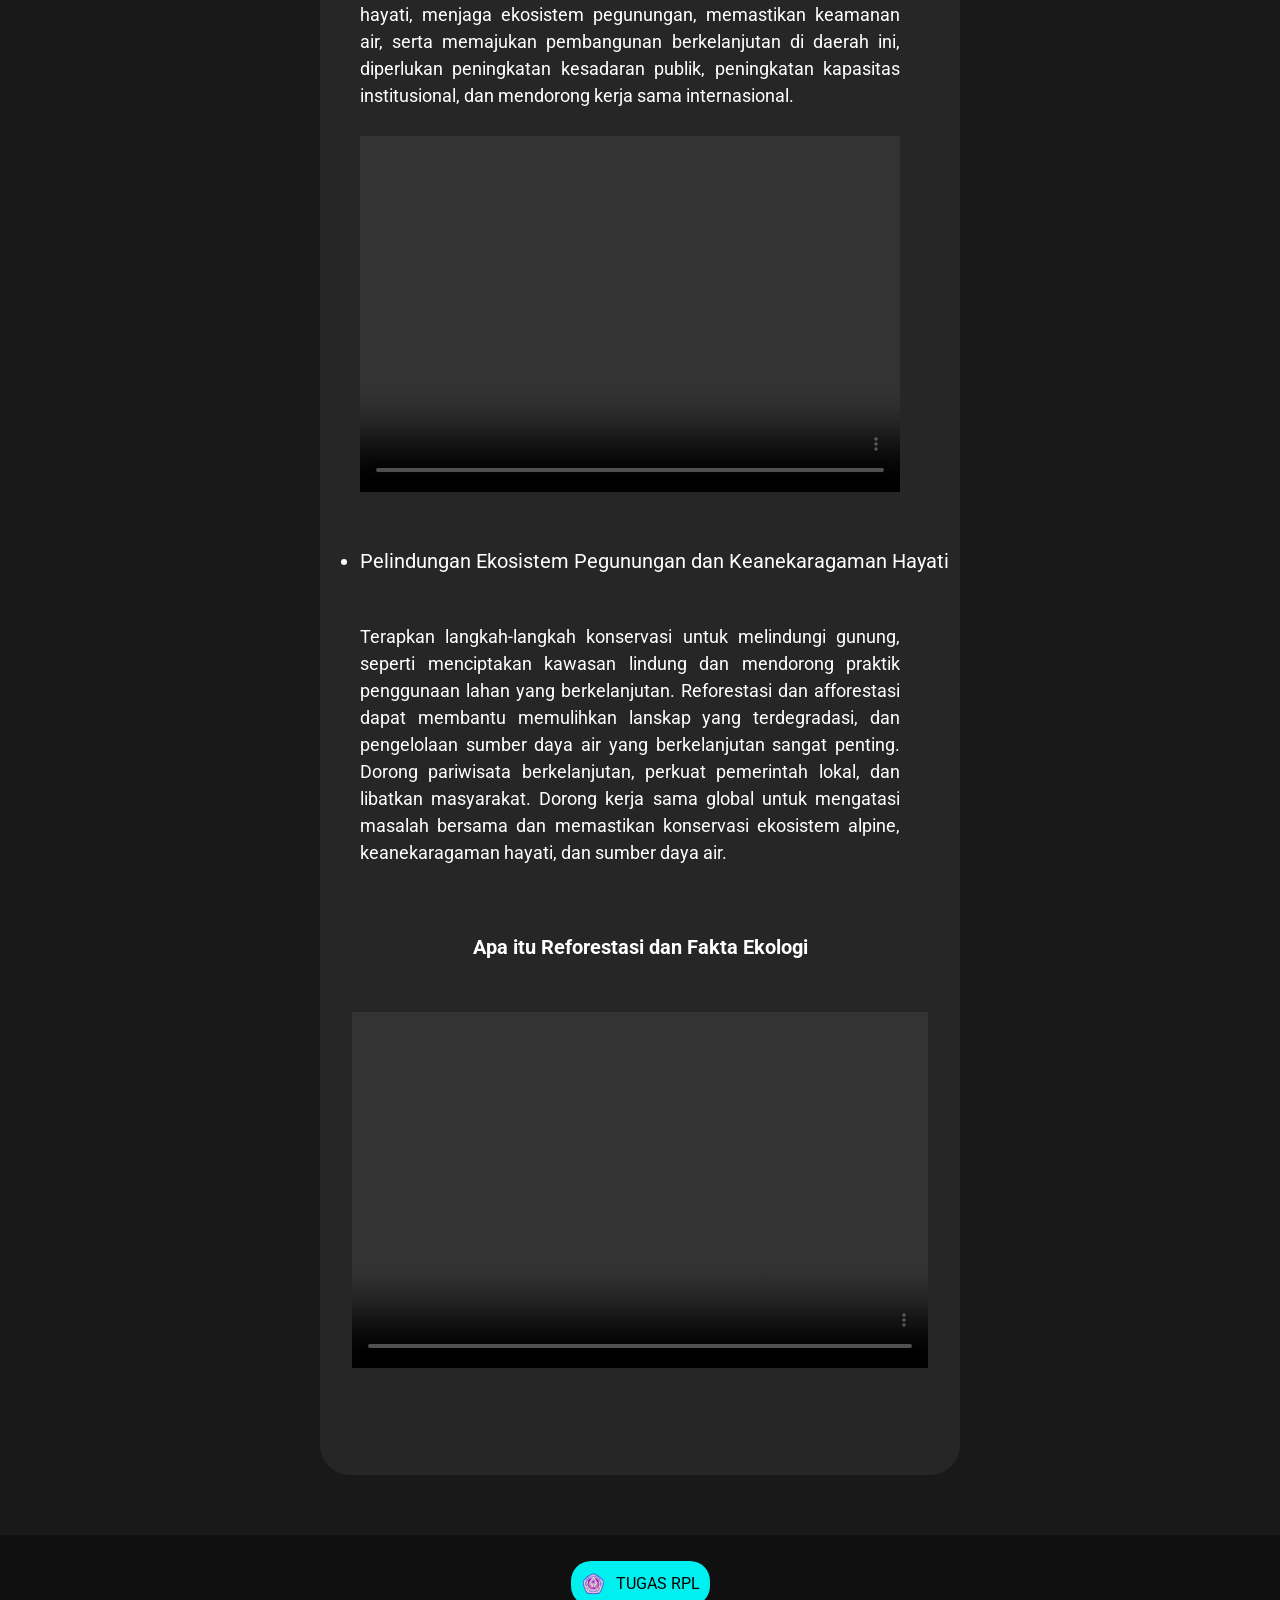
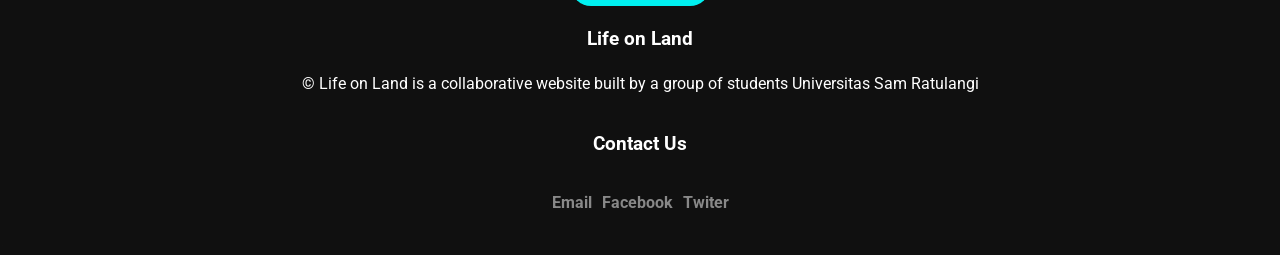
==== commit 28729064: "Merubah file, menambah sql, dll" ====
--- a/subpages/article1.html
+++ b/subpages/article1.html
@@ -11,21 +11,18 @@
     <link rel="preconnect" href="https://fonts.googleapis.com">
 	<link rel="preconnect" href="https://fonts.gstatic.com" crossorigin>
 	<link rel="stylesheet" href="https://fonts.googleapis.com/css2?family=Roboto:ital,wght@0,300;0,400;0,500;0,700;0,900;1,300;1,400;1,500;1,700;1,900&display=swap">
-	<link rel="icon" type="image/svg" href="../resources/logos/favicon.svg">
+	<link rel="icon" type="image/svg" href="../resources/logos/evos.png">
 	<link rel="stylesheet" href="https://fonts.googleapis.com/css2?family=Material+Symbols+Rounded:opsz,wght,FILL,GRAD@48,400,0,0">
 </head>
 <body>
     <!-- Navigation bar of the Document -->
     <nav>
         <ul id="navbar">
-            <li id="logo" style="float:left"><a href="../index.html"><img src="../resources/logos/logo.svg" alt="logo"></a></li>
-			<li><a href="../home.html" class="active"><span class="material-symbols-rounded">home</span><span class="nav__text">Home</span></a></li>
-			<li><a href="../gallery.html"><span class="material-symbols-rounded">movie</span><span class="nav__text">Gallery</span></a></li>
-			<li><a href="../shop.html"><span class="material-symbols-rounded">shop</span><span class="nav__text">Shop</span></a></li>
-			<li><a href="../profile.html"><span class="material-symbols-rounded">account_circle</span><span class="nav__text">Profile</span></a></li>
-			<li><a href="../sitemap.html"><span class="material-symbols-rounded">lan</span><span class="nav__text">Sitemap</span></a></li>
-			<li><a href="../feedback.html"><span class="material-symbols-rounded">chat</span><span class="nav__text">Comments</span></a></li>
-			<li><a href="../team.html"><span class="material-symbols-rounded">info</span><span class="nav__text">About Us</span></a></li>
+            <li id="logo" style="float:left"><a href="../home.php"><img src="../resources/logos/evos.png" alt="logo"></a></li>
+			<li><a href="../home.php" class="active"><span class="material-symbols-rounded">home</span><span class="nav__text">Home</span></a></li>
+			<li><a href="../gallery.php"><span class="material-symbols-rounded">movie</span><span class="nav__text">Gallery</span></a></li>
+			<li><a href="../feedback.php"><span class="material-symbols-rounded">chat</span><span class="nav__text">Comments</span></a></li>
+			<li><a href="../team.php"><span class="material-symbols-rounded">info</span><span class="nav__text">About Us</span></a></li>
         </ul>
     </nav>
     <div class="cursor rounded move" id="cursor"></div>  <!-- Cursor of the Document -->
--- a/css/style.css
+++ b/css/style.css
@@ -318,3 +318,36 @@
     }
   }
 
+    .online-users-box {
+        margin-top: 30px;
+        padding: 20px;
+        border-radius: 10px;
+        background: #f0f8ff;
+        box-shadow: 0 0 10px rgba(0, 0, 0, 0.1);
+        max-width: 400px;
+        font-family: Arial, sans-serif;
+    }
+
+    .online-users-box h3 {
+        margin-top: 0;
+        color: #0066cc;
+        font-size: 20px;
+    }
+
+    .online-users-box ul {
+        list-style-type: none;
+        padding-left: 0;
+    }
+
+    .online-users-box li {
+        background: #ffffff;
+        border: 1px solid #ddd;
+        margin-bottom: 5px;
+        padding: 10px;
+        border-radius: 5px;
+        color: #333;
+    }
+
+    .online-users-box p {
+        color: #666;
+    }
